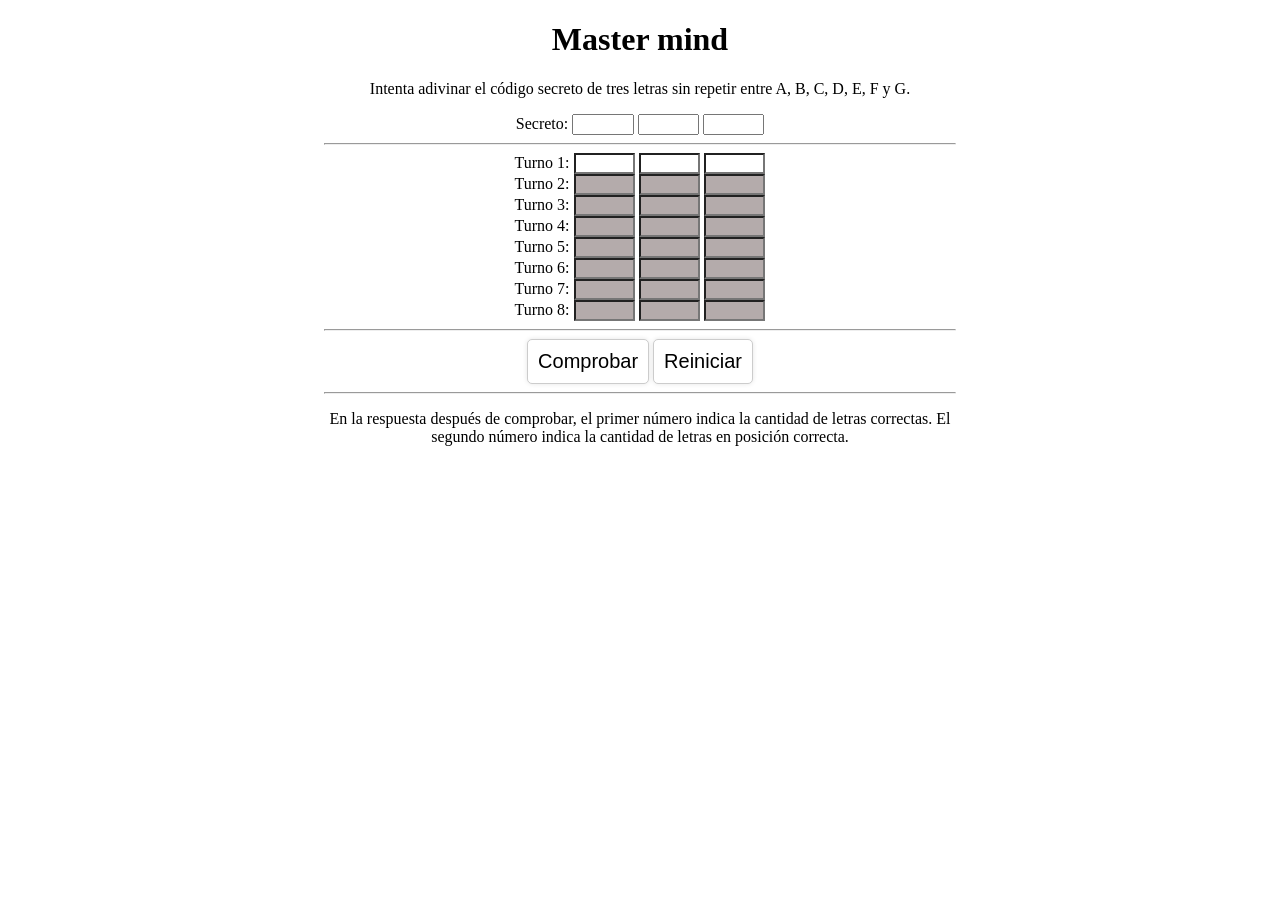
==== index.html @ d7054b82 "2da correccion" ====
<!DOCTYPE html>
<html>
<head>
  <meta charset="UTF-8">
  <title>9. Master mind</title>
  <link rel="stylesheet" href="estilos.css">
</head>
<body>
    <div class="contenedor">
        <h1>Master mind</h1>
        <p>Intenta adivinar el código secreto de tres letras sin repetir entre A, B, C, D, E, F y G.</p>

        <div id="tablero">
            <div class="fila" id="secreto"> <!-- Fila del código secreto -->
                <label for="secreto">Secreto:</label>
                <input type="text" id="secreto" name="inicio" value="" class="caja" readonly>
                <input type="text" id="secreto" name="centro" value="" class="caja" readonly>
                <input type="text" id="secreto" name="final" value="" class="caja" readonly>
            </div>
            <hr>

            <div class="fila activa" id="turno1">
                <label>Turno 1:</label>
                <input type="text" value="" maxlength="1" class="caja">
                <input type="text" value="" maxlength="1" class="caja">
                <input type="text" value="" maxlength="1" class="caja">
                <span class="numero"></span>
                <span class="numero"></span>
            </div>

            <div class="fila inactiva" id="turno2">
                <label>Turno 2:</label>
                <input type="text" value="" maxlength="1" class="caja">
                <input type="text" value="" maxlength="1" class="caja">
                <input type="text" value="" maxlength="1" class="caja">
                <span class="numero"></span>
                <span class="numero"></span>
            </div>

            <div class="fila inactiva" id="turno3">
                <label>Turno 3:</label>
                <input type="text" value="" maxlength="1" class="caja">
                <input type="text" value="" maxlength="1" class="caja">
                <input type="text" value="" maxlength="1" class="caja">
                <span class="numero"></span>
                <span class="numero"></span>
            </div>

            <div class="fila inactiva" id="turno4">
                <label>Turno 4:</label>
                <input type="text" value="" maxlength="1" class="caja">
                <input type="text" value="" maxlength="1" class="caja">
                <input type="text" value="" maxlength="1" class="caja">
                <span class="numero"></span>
                <span class="numero"></span>
            </div>

            <div class="fila inactiva" id="turno5">
                <label>Turno 5:</label>
                <input type="text" value="" maxlength="1" class="caja">
                <input type="text" value="" maxlength="1" class="caja">
                <input type="text" value="" maxlength="1" class="caja">
                <span class="numero"></span>
                <span class="numero"></span>
            </div>

            <div class="fila inactiva" id="turno6">
                <label>Turno 6:</label>
                <input type="text" value="" maxlength="1" class="caja">
                <input type="text" value="" maxlength="1" class="caja">
                <input type="text" value="" maxlength="1" class="caja">
                <span class="numero"></span>
                <span class="numero"></span>
            </div>

            <div class="fila inactiva" id="turno7">
                <label>Turno 7:</label>
                <input type="text" value="" maxlength="1" class="caja">
                <input type="text" value="" maxlength="1" class="caja">
                <input type="text" value="" maxlength="1" class="caja">
                <span class="numero"></span>
                <span class="numero"></span>
            </div>

            <div class="fila inactiva" id="turno8">
                <label>Turno 8:</label>
                <input type="text" value="" maxlength="1" class="caja">
                <input type="text" value="" maxlength="1" class="caja">
                <input type="text" value="" maxlength="1" class="caja">
                <span class="numero"></span>
                <span class="numero"></span>
            </div>
        </div>
        <hr>
        <button id="comprobar" class="key" onclick="calcula()">Comprobar</button>
        <button id="reiniciar" class="key" onclick="reiniciar()">Reiniciar</button>
        <hr>
        <p>En la respuesta después de comprobar, el primer número indica la cantidad de letras correctas. El segundo número indica la cantidad de letras en posición correcta.</p>
    </div>
    <script src="script.js"></script>
</body>
</html>
---- estilos.css ----
.contenedor {
    width: 50%;
    margin: 0 auto;
    text-align: center;
  }
  
  h1 {
    text-align: center;
  }

  .key {
    background-color: #fff;
    border: 1px solid #ccc;
    border-radius: 5px;
    padding: 10px;
    font-size: 20px;
    cursor: pointer;
    box-shadow: 0 0 5px rgba(0, 0, 0, 0.1);
  }
  
  .key:hover {
    background-color: #c68181;
  }
  
  .key:active {
    background-color: #dc4141;
    box-shadow: inset 0 0 5px rgba(45, 12, 206, 0.8);
  }

  .caja {
    width: 4em;
    text-align: center;
  }

  .fila.inactiva input {
    background-color: #b4abab;
    pointer-events: none;
  }
  
  .fila.activa input {
    background-color: white;
    pointer-events: auto;
  }

  input {
    text-transform: uppercase;
  }
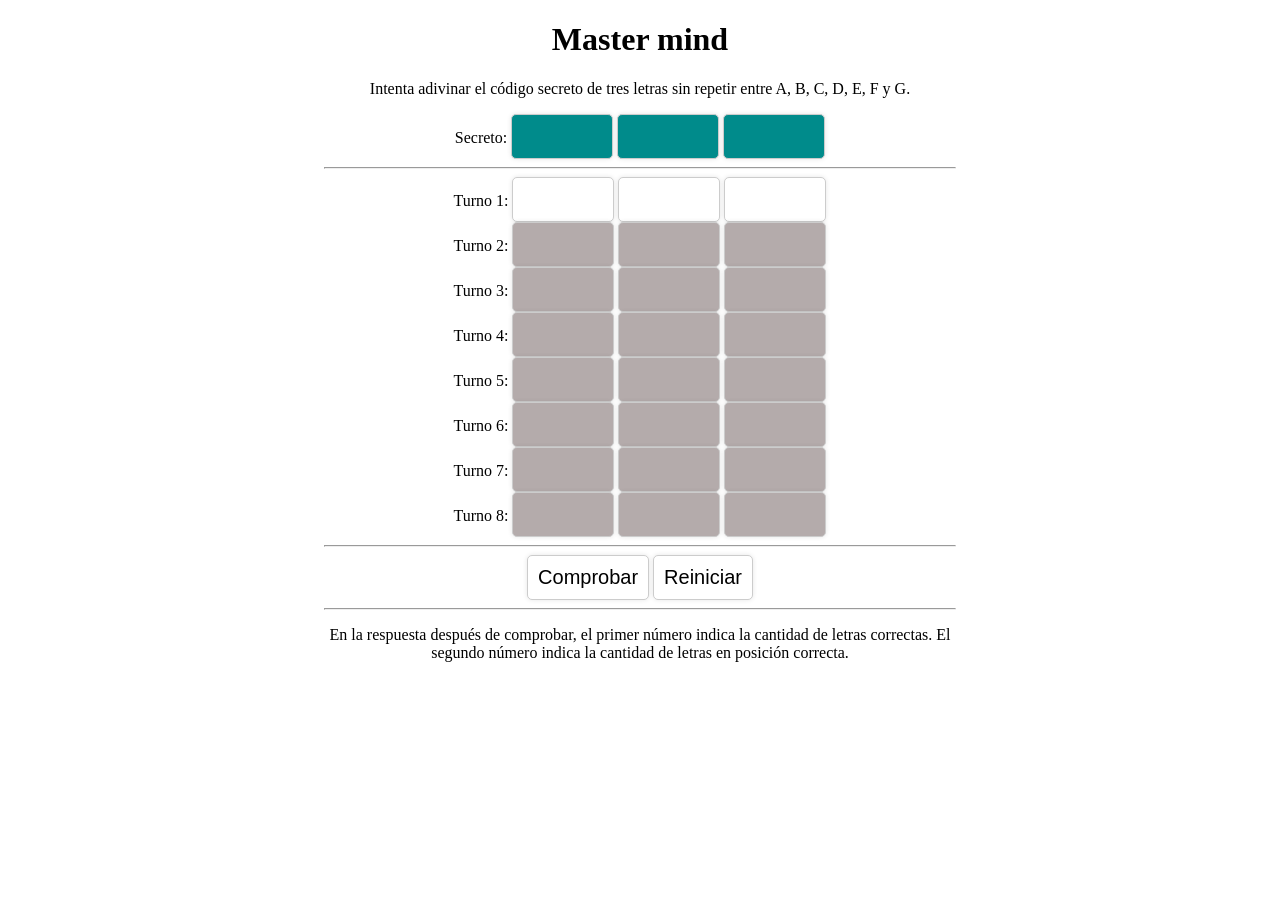
==== commit 24c9381b: "edicion de cajas" ====
--- a/index.html
+++ b/index.html
@@ -13,9 +13,9 @@
         <div id="tablero">
             <div class="fila" id="secreto"> <!-- Fila del código secreto -->
                 <label for="secreto">Secreto:</label>
-                <input type="text" id="secreto" name="inicio" value="" class="caja" readonly>
-                <input type="text" id="secreto" name="centro" value="" class="caja" readonly>
-                <input type="text" id="secreto" name="final" value="" class="caja" readonly>
+                <input type="text" id="secreto" value="" class="caja" readonly>
+                <input type="text" id="secreto" value="" class="caja" readonly>
+                <input type="text" id="secreto" value="" class="caja" readonly>
             </div>
             <hr>
 
--- a/estilos.css
+++ b/estilos.css
@@ -30,6 +30,13 @@
   .caja {
     width: 4em;
     text-align: center;
+    background-color: #fff;
+    border: 1px solid #ccc;
+    border-radius: 5px;
+    padding: 10px;
+    font-size: 20px;
+    cursor: pointer;
+    box-shadow: 0 0 5px rgba(0, 0, 0, 0.1);
   }
 
   .fila.inactiva input {
@@ -44,4 +51,8 @@
 
   input {
     text-transform: uppercase;
+  }
+
+  #secreto input {
+    background-color: darkcyan;
   }
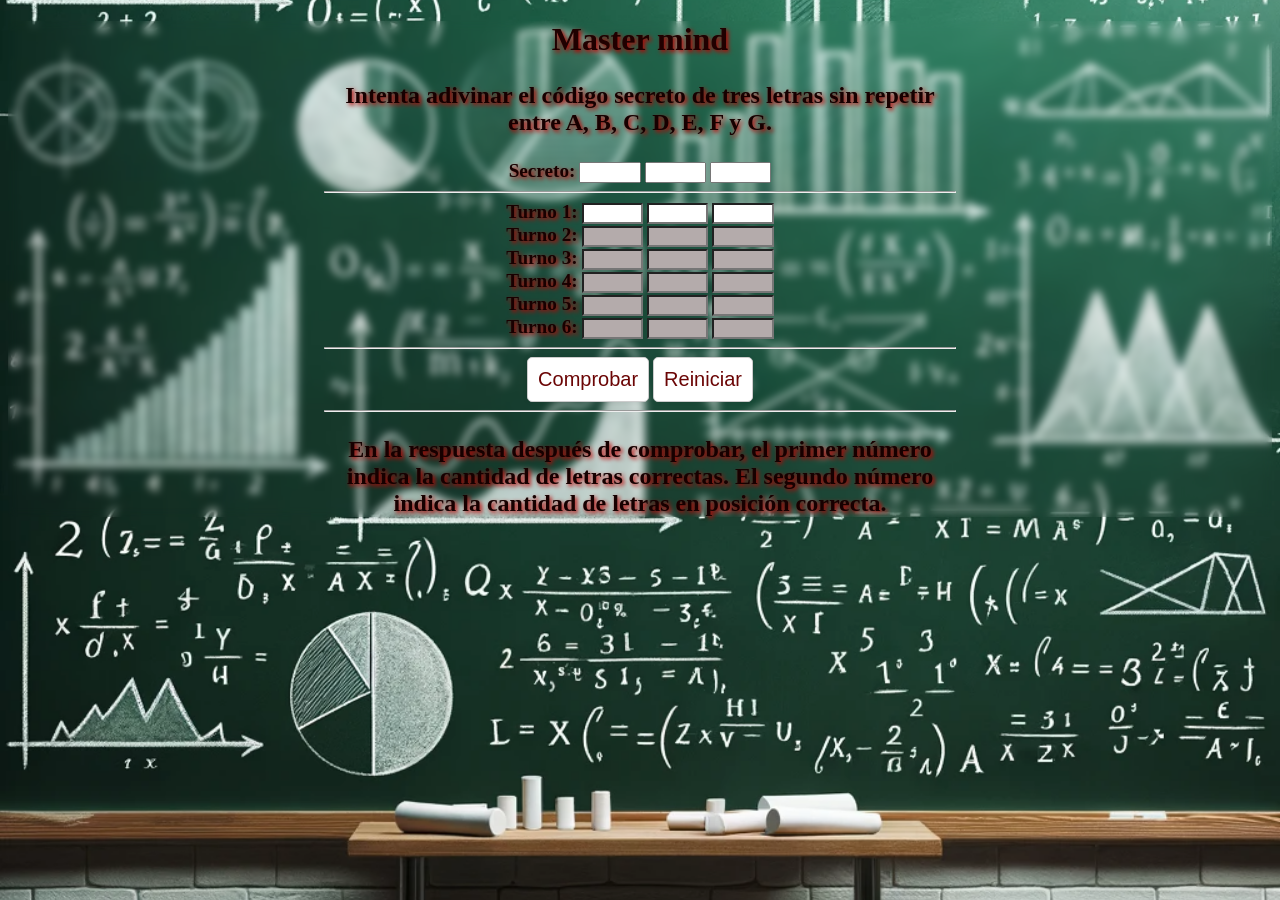
==== commit 1e4dae69: "fondo update" ====
--- a/index.html
+++ b/index.html
@@ -13,9 +13,9 @@
         <div id="tablero">
             <div class="fila" id="secreto"> <!-- Fila del código secreto -->
                 <label for="secreto">Secreto:</label>
-                <input type="text" id="secreto" value="" class="caja" readonly>
-                <input type="text" id="secreto" value="" class="caja" readonly>
-                <input type="text" id="secreto" value="" class="caja" readonly>
+                <input type="text" id="secreto" name="inicio" value="" class="caja" readonly>
+                <input type="text" id="secreto" name="centro" value="" class="caja" readonly>
+                <input type="text" id="secreto" name="final" value="" class="caja" readonly>
             </div>
             <hr>
 
@@ -72,24 +72,6 @@
                 <span class="numero"></span>
                 <span class="numero"></span>
             </div>
-
-            <div class="fila inactiva" id="turno7">
-                <label>Turno 7:</label>
-                <input type="text" value="" maxlength="1" class="caja">
-                <input type="text" value="" maxlength="1" class="caja">
-                <input type="text" value="" maxlength="1" class="caja">
-                <span class="numero"></span>
-                <span class="numero"></span>
-            </div>
-
-            <div class="fila inactiva" id="turno8">
-                <label>Turno 8:</label>
-                <input type="text" value="" maxlength="1" class="caja">
-                <input type="text" value="" maxlength="1" class="caja">
-                <input type="text" value="" maxlength="1" class="caja">
-                <span class="numero"></span>
-                <span class="numero"></span>
-            </div>
         </div>
         <hr>
         <button id="comprobar" class="key" onclick="calcula()">Comprobar</button>
--- a/estilos.css
+++ b/estilos.css
@@ -6,10 +6,35 @@
   
   h1 {
     text-align: center;
+    text-shadow: 2px 2px 4px #bf0000;
+    color: rgb(32, 0, 0);
+  }
+
+  p {
+    font-size: x-large;
+    font-weight: bold;
+    text-shadow: 2px 2px 4px #bf0000;
+    color: rgb(23, 0, 0);
+  }
+
+  label {
+    font-size: larger;
+    font-weight: bold;
+    text-shadow: 2px 2px 4px #bf0000;
+    color: rgb(25, 0, 0);
+  }
+
+  span {
+    color: rgb(58, 0, 0);
+    text-shadow: 2px 2px 4px #bf0000;
+    font-size: larger;
+    font-weight: bold;
   }
 
   .key {
-    background-color: #fff;
+    background-color: #fff;;
+    color: rgb(107, 5, 5);
+    font-size: 24px;
     border: 1px solid #ccc;
     border-radius: 5px;
     padding: 10px;
@@ -30,13 +55,6 @@
   .caja {
     width: 4em;
     text-align: center;
-    background-color: #fff;
-    border: 1px solid #ccc;
-    border-radius: 5px;
-    padding: 10px;
-    font-size: 20px;
-    cursor: pointer;
-    box-shadow: 0 0 5px rgba(0, 0, 0, 0.1);
   }
 
   .fila.inactiva input {
@@ -53,6 +71,10 @@
     text-transform: uppercase;
   }
 
-  #secreto input {
-    background-color: darkcyan;
-  }+body {
+    background-image: url('fondo.png');
+    backdrop-filter: blur(4px);
+    background-size: cover;
+    background-repeat: no-repeat;
+    background-position: center;
+}
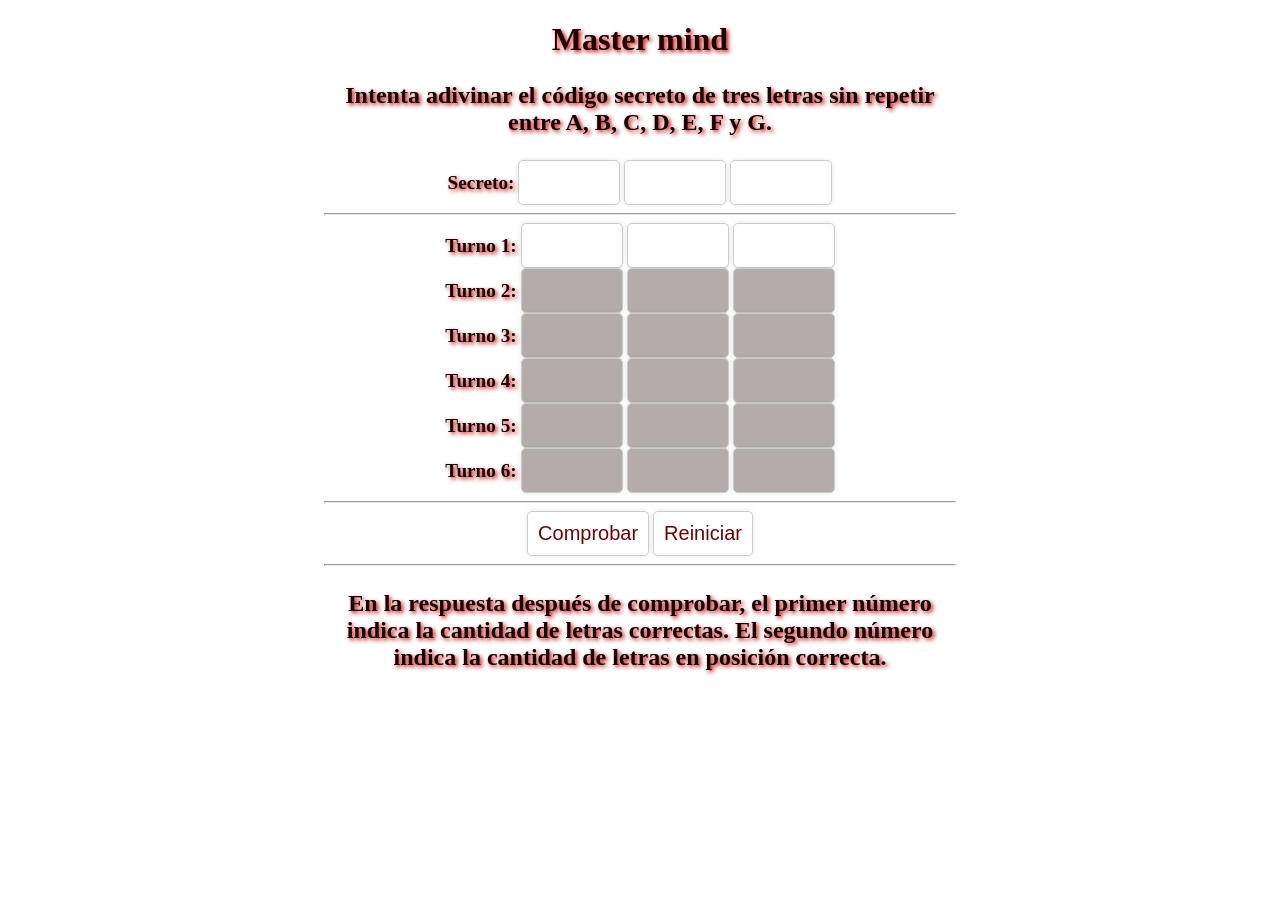
==== commit 9adf1a2f: "Merge branch 'master' of https://github.com/Ohaluquin/MasterMind" ====
--- a/index.html
+++ b/index.html
@@ -13,9 +13,9 @@
         <div id="tablero">
             <div class="fila" id="secreto"> <!-- Fila del código secreto -->
                 <label for="secreto">Secreto:</label>
-                <input type="text" id="secreto" name="inicio" value="" class="caja" readonly>
-                <input type="text" id="secreto" name="centro" value="" class="caja" readonly>
-                <input type="text" id="secreto" name="final" value="" class="caja" readonly>
+                <input type="text" id="secreto" value="" class="caja" readonly>
+                <input type="text" id="secreto" value="" class="caja" readonly>
+                <input type="text" id="secreto" value="" class="caja" readonly>
             </div>
             <hr>
 
--- a/estilos.css
+++ b/estilos.css
@@ -55,6 +55,13 @@
   .caja {
     width: 4em;
     text-align: center;
+    background-color: #fff;
+    border: 1px solid #ccc;
+    border-radius: 5px;
+    padding: 10px;
+    font-size: 20px;
+    cursor: pointer;
+    box-shadow: 0 0 5px rgba(0, 0, 0, 0.1);
   }
 
   .fila.inactiva input {
@@ -69,12 +76,4 @@
 
   input {
     text-transform: uppercase;
-  }
-
-body {
-    background-image: url('fondo.png');
-    backdrop-filter: blur(4px);
-    background-size: cover;
-    background-repeat: no-repeat;
-    background-position: center;
-}
+  }
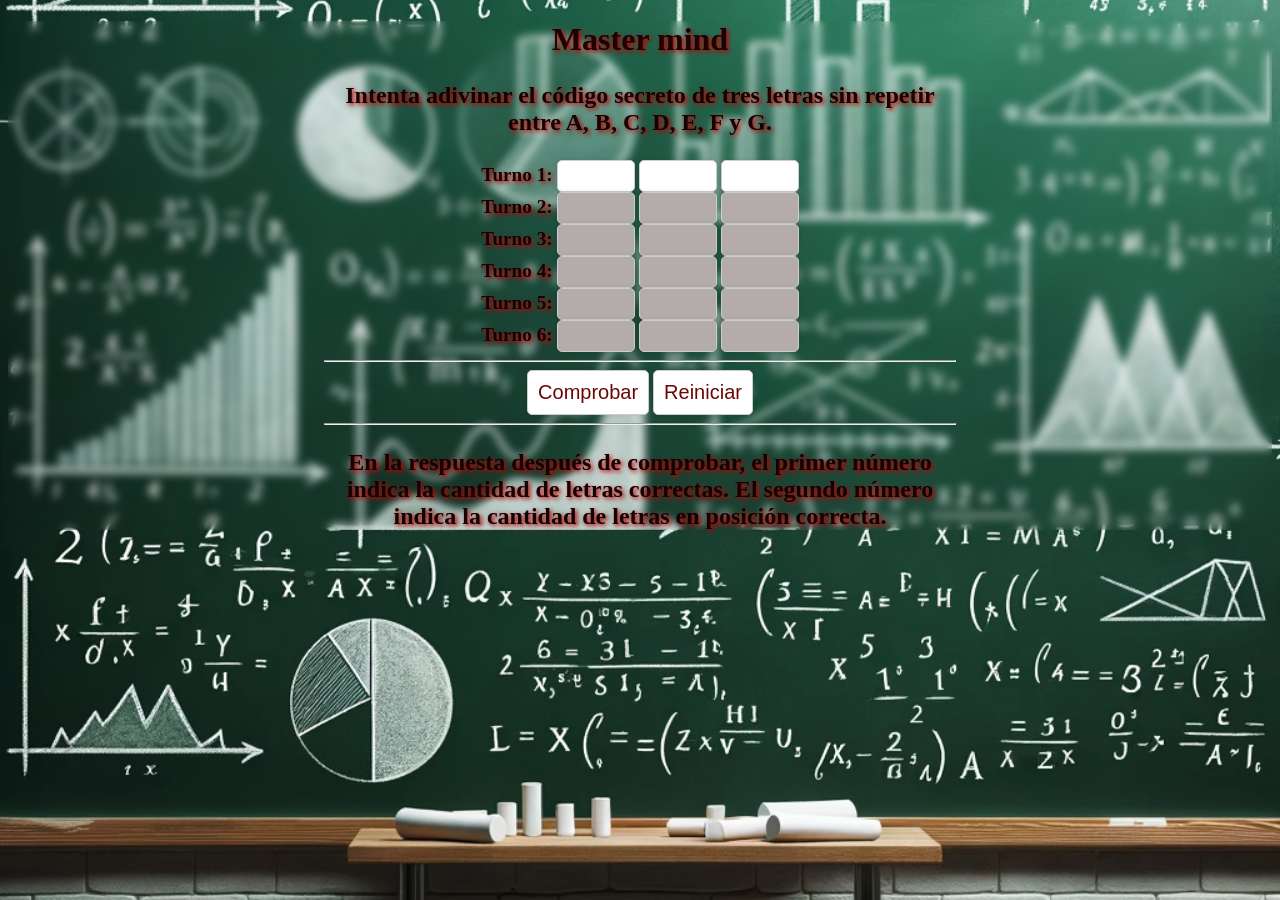
==== commit b52b5edd: "visual update" ====
--- a/index.html
+++ b/index.html
@@ -11,13 +11,6 @@
         <p>Intenta adivinar el código secreto de tres letras sin repetir entre A, B, C, D, E, F y G.</p>
 
         <div id="tablero">
-            <div class="fila" id="secreto"> <!-- Fila del código secreto -->
-                <label for="secreto">Secreto:</label>
-                <input type="text" id="secreto" value="" class="caja" readonly>
-                <input type="text" id="secreto" value="" class="caja" readonly>
-                <input type="text" id="secreto" value="" class="caja" readonly>
-            </div>
-            <hr>
 
             <div class="fila activa" id="turno1">
                 <label>Turno 1:</label>
--- a/estilos.css
+++ b/estilos.css
@@ -58,8 +58,8 @@
     background-color: #fff;
     border: 1px solid #ccc;
     border-radius: 5px;
-    padding: 10px;
-    font-size: 20px;
+    padding: 6px;
+    font-size: 16px;
     cursor: pointer;
     box-shadow: 0 0 5px rgba(0, 0, 0, 0.1);
   }
@@ -76,4 +76,12 @@
 
   input {
     text-transform: uppercase;
-  }+  }
+
+  body {
+    background-image: url('fondo.png');
+    backdrop-filter: blur(4px);
+    background-size: cover;
+    background-repeat: no-repeat;
+    background-position: center;
+}
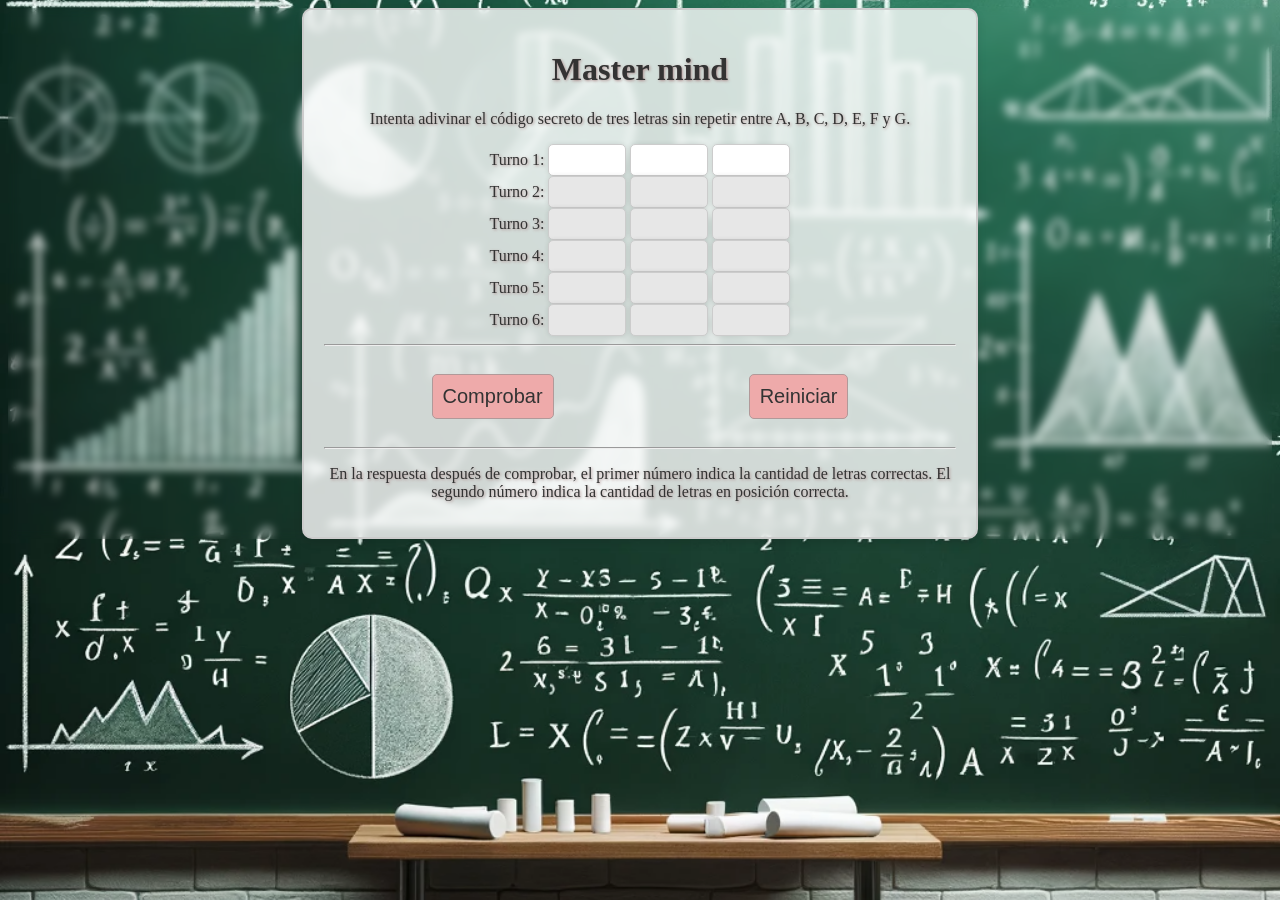
==== commit 553c772b: "mejor visibilidad" ====
--- a/index.html
+++ b/index.html
@@ -1,10 +1,12 @@
 <!DOCTYPE html>
 <html>
+
 <head>
-  <meta charset="UTF-8">
-  <title>9. Master mind</title>
-  <link rel="stylesheet" href="estilos.css">
+    <meta charset="UTF-8">
+    <title>9. Master mind</title>
+    <link rel="stylesheet" href="estilos.css">
 </head>
+
 <body>
     <div class="contenedor">
         <h1>Master mind</h1>
@@ -67,11 +69,15 @@
             </div>
         </div>
         <hr>
-        <button id="comprobar" class="key" onclick="calcula()">Comprobar</button>
-        <button id="reiniciar" class="key" onclick="reiniciar()">Reiniciar</button>
+        <div class="contenedor-botones">
+            <button id="comprobar" class="key" onclick="calcula()">Comprobar</button>
+            <button id="reiniciar" class="key" onclick="reiniciar()">Reiniciar</button>
+        </div>
         <hr>
-        <p>En la respuesta después de comprobar, el primer número indica la cantidad de letras correctas. El segundo número indica la cantidad de letras en posición correcta.</p>
+        <p>En la respuesta después de comprobar, el primer número indica la cantidad de letras correctas. El segundo
+            número indica la cantidad de letras en posición correcta.</p>
     </div>
     <script src="script.js"></script>
 </body>
+
 </html>
--- a/estilos.css
+++ b/estilos.css
@@ -1,87 +1,95 @@
-  .contenedor {
-    width: 50%;
-    margin: 0 auto;
-    text-align: center;
-  }
-  
-  h1 {
-    text-align: center;
-    text-shadow: 2px 2px 4px #bf0000;
-    color: rgb(32, 0, 0);
-  }
+.contenedor {
+  width: 50%;
+  margin: 0 auto;
+  text-align: center;
+  border: 2px solid #ccc;
+  padding: 20px;
+  background-color: rgba(
+    255,
+    255,
+    255,
+    0.8
+  ); /* Más claro y con mayor transparencia */
+  border-radius: 10px;
+  box-shadow: 0 4px 8px rgba(0, 0, 0, 0.1); /* Suave sombra alrededor del contenedor */
+}
 
-  p {
-    font-size: x-large;
-    font-weight: bold;
-    text-shadow: 2px 2px 4px #bf0000;
-    color: rgb(23, 0, 0);
-  }
+h1,
+p,
+label,
+span {
+  text-shadow: 1px 1px 3px #b09393; /* Sombras más sutiles */
+  color: #333; /* Color de texto más oscuro para mejor contraste */
+}
 
-  label {
-    font-size: larger;
-    font-weight: bold;
-    text-shadow: 2px 2px 4px #bf0000;
-    color: rgb(25, 0, 0);
-  }
+.key {
+  background-color: #eeaaaa; /* Color de fondo más claro */
+  color: #333; /* Color de texto oscuro para mejor contraste */
+  font-size: 20px;
+  border: 1px solid #b19999; /* Borde más claro */
+  padding: 10px;
+  cursor: pointer;
+  transition: background-color 0.2s, box-shadow 0.2s; /* Transiciones suaves */
+  margin-right: 20px;
+  border-radius: 5px;
+}
 
-  span {
-    color: rgb(58, 0, 0);
-    text-shadow: 2px 2px 4px #bf0000;
-    font-size: larger;
-    font-weight: bold;
-  }
+/* Asegúrate de que el último botón no tenga margen a la derecha para alinearlos correctamente */
+.key:last-child {
+  margin-right: 0;
+}
 
-  .key {
-    background-color: #fff;;
-    color: rgb(107, 5, 5);
-    font-size: 24px;
-    border: 1px solid #ccc;
-    border-radius: 5px;
-    padding: 10px;
-    font-size: 20px;
-    cursor: pointer;
-    box-shadow: 0 0 5px rgba(0, 0, 0, 0.1);
-  }
-  
-  .key:hover {
-    background-color: #c68181;
-  }
-  
-  .key:active {
-    background-color: #dc4141;
-    box-shadow: inset 0 0 5px rgba(45, 12, 206, 0.8);
-  }
+.key:hover {
+  background-color: #f4c4c4; /* Color de hover más sutil */
+  box-shadow: 0 2px 4px rgba(0, 0, 0, 0.2); /* Sombra al hacer hover */
+}
 
-  .caja {
-    width: 4em;
-    text-align: center;
-    background-color: #fff;
-    border: 1px solid #ccc;
-    border-radius: 5px;
-    padding: 6px;
-    font-size: 16px;
-    cursor: pointer;
-    box-shadow: 0 0 5px rgba(0, 0, 0, 0.1);
-  }
+.key:active {
+  background-color: #ddd; /* Color más oscuro al hacer click */
+}
 
-  .fila.inactiva input {
-    background-color: #b4abab;
-    pointer-events: none;
-  }
-  
-  .fila.activa input {
-    background-color: white;
-    pointer-events: auto;
-  }
+.caja {
+  width: 4em;
+  text-align: center;
+  background-color: #fff;
+  border: 1px solid #ccc;
+  border-radius: 5px;
+  padding: 6px;
+  font-size: 16px;
+  cursor: pointer;
+  box-shadow: 0 0 5px rgba(0, 0, 0, 0.1);
+  transition: border-color 0.2s, box-shadow 0.2s;
+}
 
-  input {
-    text-transform: uppercase;
-  }
+.caja:focus {
+  border-color: #4caf50; /* Color de borde cuando está en foco */
+  box-shadow: 0 0 8px rgba(76, 175, 80, 0.6); /* Sombra más destacada para el foco */
+}
 
-  body {
-    background-image: url('fondo.png');
-    backdrop-filter: blur(4px);
-    background-size: cover;
-    background-repeat: no-repeat;
-    background-position: center;
+.fila.inactiva input {
+  background-color: #e7e7e7; /* Más claro para elementos inactivos */
+  pointer-events: none;
 }
+
+.fila.activa input {
+  background-color: white;
+  pointer-events: auto;
+}
+
+input {
+  text-transform: uppercase;
+}
+
+body {
+  background-image: url("./fondo.png");
+  backdrop-filter: blur(4px);
+  background-size: cover;
+  background-repeat: no-repeat;
+  background-position: center;
+}
+
+.contenedor-botones {
+  display: flex;
+  justify-content: space-around; /* Esto distribuirá el espacio uniformemente entre los botones */
+  padding: 20px; /* Esto añade algo de espacio alrededor de los botones dentro de su contenedor */
+}
